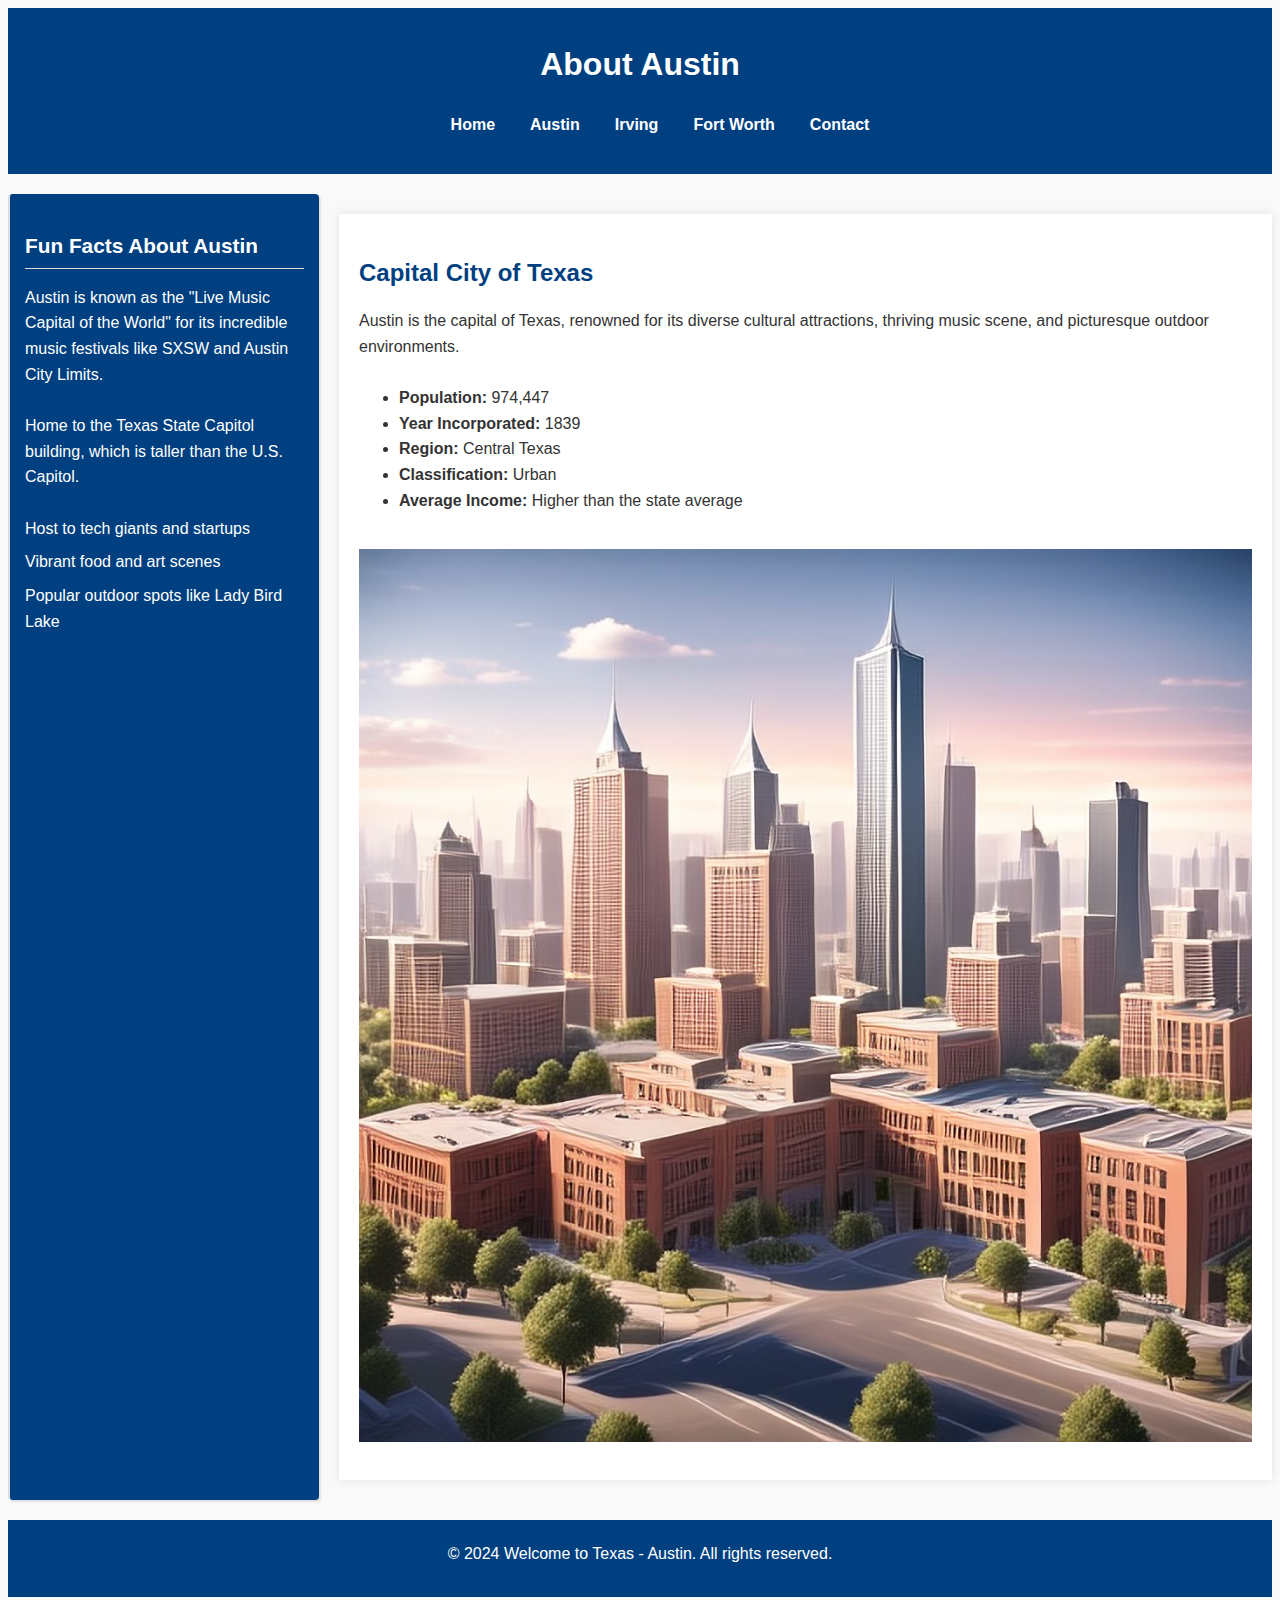
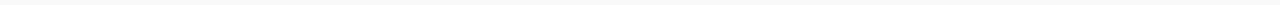
==== capital.html @ 4ab148b4 "Add files via upload" ====
<!DOCTYPE html>
<html lang="en">
<head>
    <meta charset="UTF-8">
    <meta name="viewport" content="width=device-width, initial-scale=1.0">
    <title>About Austin - Capital of Texas</title>
    <link rel="stylesheet" href="styles.css">
</head>
<body>
    <div class="grid-container">
        <header>
            <h1>About Austin</h1>
            <nav>
                <ul>
                    <li><a href="index.html">Home</a></li>
                    <li><a href="capital.html">Austin</a></li>
                    <li><a href="irving.html">Irving</a></li>
                    <li><a href="fortworth.html">Fort Worth</a></li>
                    <li><a href="contact.html">Contact</a></li>
                </ul>
            </nav>
        </header>
        <aside>
            <h3>Fun Facts About Austin</h3>
            <p>Austin is known as the "Live Music Capital of the World" for its incredible music festivals like SXSW and Austin City Limits.</p>
            <p>Home to the Texas State Capitol building, which is taller than the U.S. Capitol.</p>
            <ul>
                <li>Host to tech giants and startups</li>
                <li>Vibrant food and art scenes</li>
                <li>Popular outdoor spots like Lady Bird Lake</li>
            </ul>
        </aside>
        <main>
            <section>
                <h2>Capital City of Texas</h2>
                <p>
                    Austin is the capital of Texas, renowned for its diverse cultural attractions, thriving music scene, and picturesque outdoor environments.
                </p>
                <ul>
                    <li><strong>Population:</strong> 974,447</li>
                    <li><strong>Year Incorporated:</strong> 1839</li>
                    <li><strong>Region:</strong> Central Texas</li>
                    <li><strong>Classification:</strong> Urban</li>
                    <li><strong>Average Income:</strong> Higher than the state average</li>
                </ul>
                <img src="images/austin.jpg" alt="Austin City Skyline">
            </section>
        </main>

        <footer>
            <p>&copy; 2024 Welcome to Texas - Austin. All rights reserved.</p>
        </footer>
    </div>
</body>
</html>
---- styles.css ----
body {
    font-family: Arial, sans-serif;
    line-height: 1.6;
    background-color: #f9f9f9;
    color: #333;
}

header {
    background-color: #004080;
    color: white;
    text-align: center;
    padding: 10px 20px;
}

.logo, .right {
    float: left;
    width: 50px;
    height: 50px;
    margin: 0;
    padding-right: 1px;
    border-radius: 4px;
}

.right {
    float: right;
}

nav ul {
    list-style: none;
    display: flex;
    justify-content: center;
    gap: 15px;
}

nav a, a {
    color: white;
    text-decoration: none;
    font-weight: bold;
    font-size: 16px;
    padding: 10px;
}

nav a:hover {
    color: #f00;
    background-color: #e0e0e0;
    border-radius: 5px;
}

main {
    padding: 0;
    background: #fff;
    max-width: 1200px;
    margin: 20px 0;
    box-shadow: 0 0 10px rgba(0, 0, 0, 0.1);
}

main{
    display: flex;
    justify-content: space-between;
    gap: 20px;
    border-radius: 4px;
    margin: 20px 0;
}

section {
    flex:3;
    background-color: #fff;
    padding: 20px;
}

section h2 {
    color: #004080;
    margin-bottom: 10px;
}

section::after {
    content: "";
    display: table;
    clear: both;
}

table {
    width: 100%;
    border-collapse: collapse;
    margin: 20px 0;
}

table th, table td {
    border: 1px solid #ddd;
    padding: 10px;
    text-align: left;
}

table th {
    background-color: #004080;
    color: white;
}

img {
    max-width: 100%;
    height: auto;
    margin: 10px 0;
}

.main-image {
    width: 65%;
    margin-right: 15px;
    border: 2px solid rgba(0, 0, 0, 0.1);
}

.aside-image{
    position: absolute;
    top: 500px;
    right: 10px;
    width: 100px;
    height: auto;
    z-index: 10;
}

aside {
    flex: 1;
    background-color: #004080;
    color: white;
    padding: 15px;
    margin: 0;
    border-left: 2px solid #ddd;
    box-shadow: 2px 2px 2px rgba(0, 0, 0, 0.1);
    border-radius: 4px;
    position: relative;
}

aside h3 {
    font-size: 1.3em;
    font-weight: bold;
    color: white; 
    margin-bottom: 10px;
    border-bottom: 1px solid #ddd;
    padding-bottom: 5px;
}

aside ul {
    list-style: none;
    padding: 0;
    margin: 0;
}

aside li {
    margin-bottom: 8px;
    font-size: 1em;
}

aside a:hover {
    text-decoration: none;
    color: #f00;
    background-color: #e0e0e0;
    border-radius: 5px;
}

footer {
    text-align: center;
    background-color: #004080;
    color: white;
    padding: 5px;
}

form {
    margin-top: 10px;
}

label {
    display: block;
    margin: 10px 0 5px;
}

input, textarea {
    width: 100%;
    padding: 8px;
    margin-bottom: 15px;
    border: 1px solid #ccc;
    border-radius: 4px;
}

button {
    background-color: #004080;
    color: white;
    padding: 10px 20px;
    border: none;
    cursor: pointer;
    border-radius: 5px;
}

button:hover {
    background-color: #0066cc;
}

.grid-container {
    display: grid;
    grid-template-columns: 1fr 3fr;
    grid-template-rows: auto 1fr auto;
    grid-template-areas: 
        "header header"
        "aside section"
        "footer footer";
    gap: 20px;
}

.grid-container header {
    grid-area: header;
}

.grid-container aside {
    grid-area: aside;
}

.grid-container section {
    grid-area: section;
}

.grid-container footer {
    grid-area: footer;
}

@media (max-width: 768px) {
    .grid-container {
        grid-template-columns: 1fr;
        grid-template-areas:
            "header"
            "section"
            "aside"
            "footer";
    }
}

@media (max-width: 768px) {
    .aside-image {
        top: 300px;
    }
}

ul, p {
    padding-bottom: 10px;
}

#highlight {
    background-color: blanchedalmond;
    font-weight: bold;
}
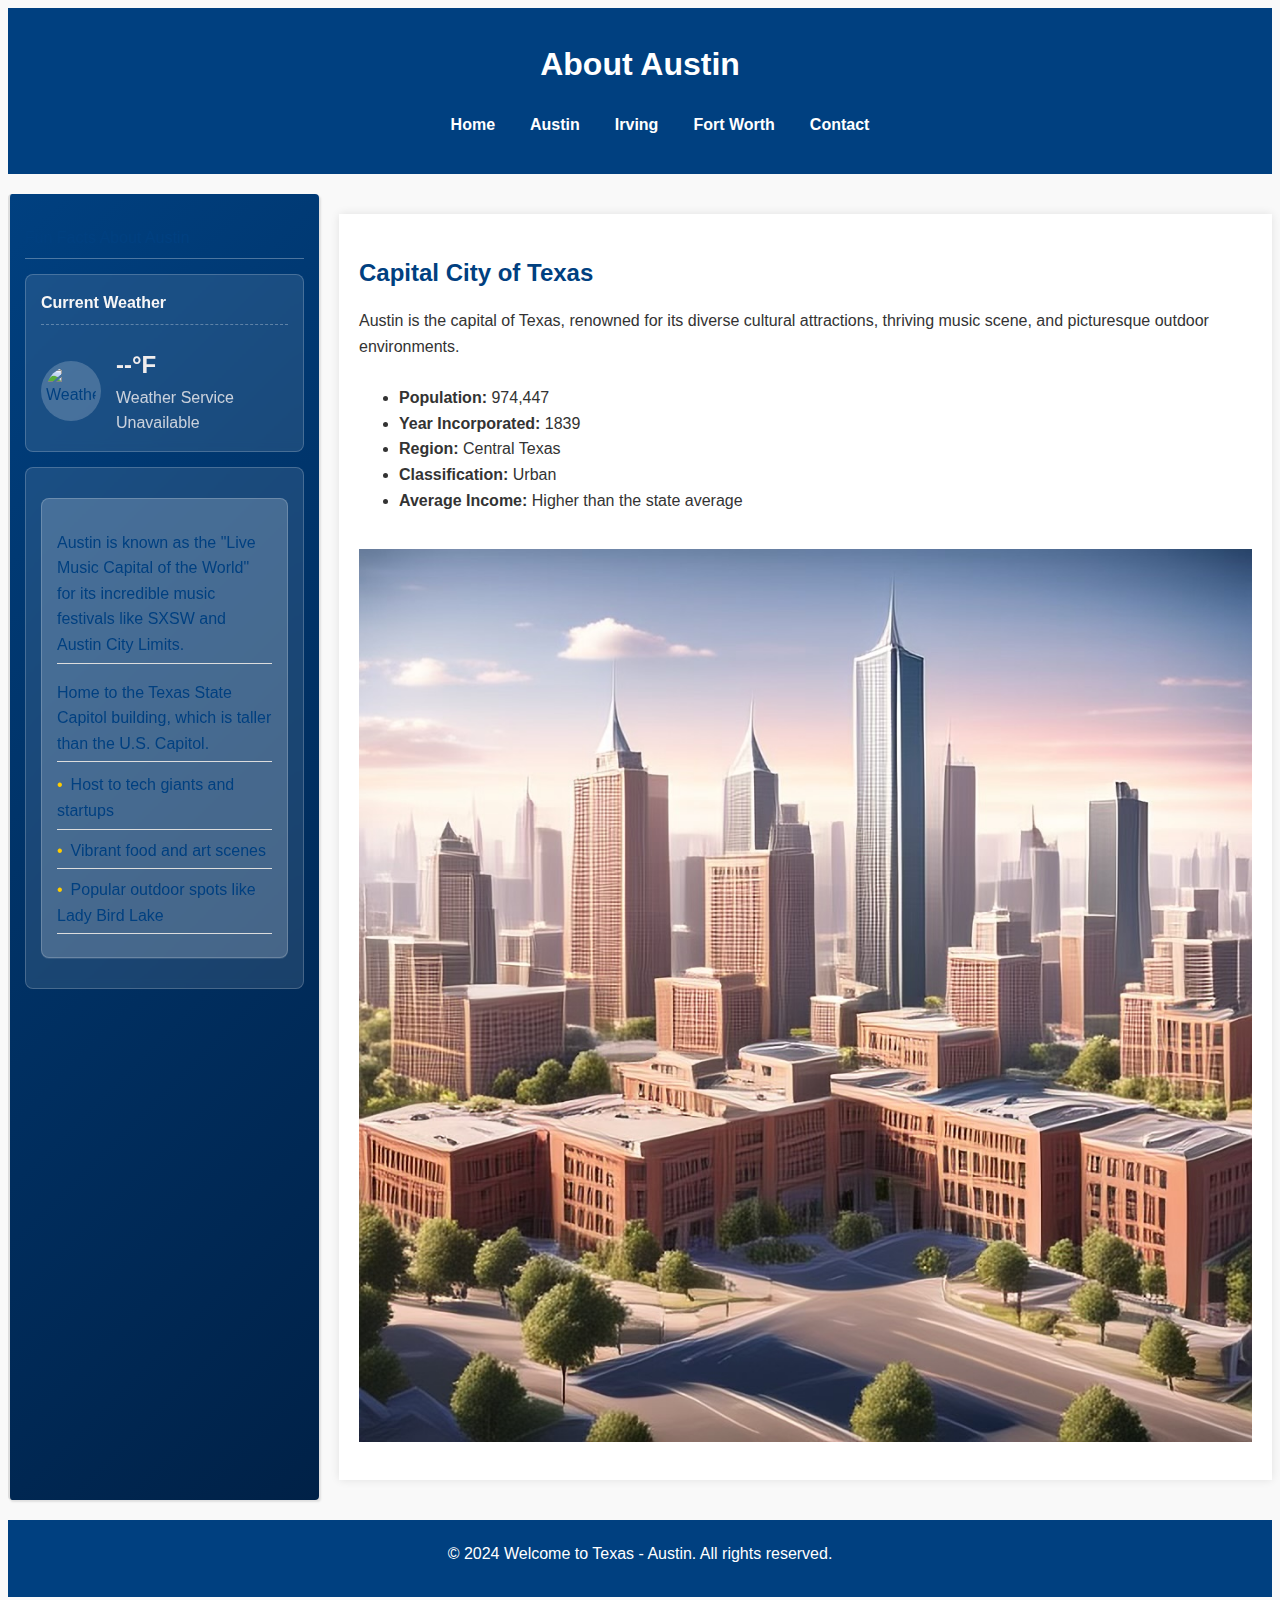
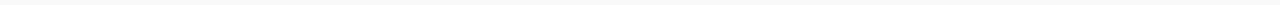
==== commit 0b274125: "Update capital.html" ====
--- a/capital.html
+++ b/capital.html
@@ -22,6 +22,23 @@
         </header>
         <aside>
             <h3>Fun Facts About Austin</h3>
+             <!-- In capital.html -->
+             <div class="weather-widget" data-city="Austin">
+                <h4>Current Weather</h4>
+                <div class="weather-content">
+                <img class="weather-icon" src="" alt="Weather icon">
+                <div class="weather-details">
+                    <span class="weather-temp">--°F</span>
+                    <span class="weather-desc">Loading...</span>
+                </div>
+                </div>
+            </div>
+            
+            <!-- In irving.html -->
+            <div class="weather-widget" data-city="Irving">
+            
+            <!-- In fortworth.html -->
+            <div class="weather-widget" data-city="Fort Worth">
             <p>Austin is known as the "Live Music Capital of the World" for its incredible music festivals like SXSW and Austin City Limits.</p>
             <p>Home to the Texas State Capitol building, which is taller than the U.S. Capitol.</p>
             <ul>
@@ -52,4 +69,40 @@
         </footer>
     </div>
 </body>
-</html>+<script>
+    document.addEventListener('DOMContentLoaded', function() {
+    const weatherWidget = document.querySelector('.weather-widget');
+    const city = weatherWidget.getAttribute('data-city').toLowerCase();
+    
+    // DOM elements
+    const tempEl = weatherWidget.querySelector('.weather-temp');
+    const descEl = weatherWidget.querySelector('.weather-desc');
+    const iconEl = weatherWidget.querySelector('.weather-icon');
+
+    // Loading state
+    tempEl.textContent = '--°F';
+    descEl.textContent = 'Loading...';
+    iconEl.src = '[data-uri]';
+
+    // Fetch via proxy
+    fetch(`/weather-proxy.php?city=${encodeURIComponent(city)}`)
+        .then(response => {
+            if (!response.ok) throw new Error('Weather service unavailable');
+            return response.json();
+        })
+        .then(data => {
+            if (data.error) throw new Error(data.error);
+            
+            tempEl.textContent = `${Math.round(data.main.temp)}°F`;
+            descEl.textContent = data.weather[0].description;
+            iconEl.src = `https://openweathermap.org/img/wn/${data.weather[0].icon}@2x.png`;
+            iconEl.alt = data.weather[0].main;
+        })
+        .catch(error => {
+            console.error('Weather error:', error);
+            descEl.textContent = error.message;
+            iconEl.src = '';
+        });
+    });
+</script>
+</html>
--- a/styles.css
+++ b/styles.css
@@ -1,4 +1,3 @@
-
 body {
     font-family: Arial, sans-serif;
     line-height: 1.6;
@@ -121,7 +120,7 @@
 aside {
     flex: 1;
     background-color: #004080;
-    color: white;
+    color: #004080;
     padding: 15px;
     margin: 0;
     border-left: 2px solid #ddd;
@@ -130,10 +129,12 @@
     position: relative;
 }
 
-aside h3 {
-    font-size: 1.3em;
-    font-weight: bold;
-    color: white; 
+aside h3, aside p,
+aside li,
+aside a {
+    font-size: 1rem;
+    font-weight:lighter;
+    color: #004080; 
     margin-bottom: 10px;
     border-bottom: 1px solid #ddd;
     padding-bottom: 5px;
@@ -155,6 +156,25 @@
     color: #f00;
     background-color: #e0e0e0;
     border-radius: 5px;
+}
+
+aside {
+    background: linear-gradient(135deg, #004080 0%, #002147 100%);
+}
+
+aside h3 {
+    border-bottom: 1px solid rgba(255, 255, 255, 0.3);
+    padding-bottom: 8px;
+}
+
+aside ul {
+    list-style-type: none;
+    padding-left: 0;
+}
+  aside li::before {
+    content: "•";
+    color: #ffcc00;
+    margin-right: 8px;
 }
 
 footer {
@@ -245,4 +265,191 @@
 #highlight {
     background-color: blanchedalmond;
     font-weight: bold;
-}+}
+
+/* Weather Widget Styles */
+.weather-widget {
+    background: rgba(255, 255, 255, 0.1);
+    padding: 15px;
+    border-radius: 8px;
+    margin: 15px 0;
+    backdrop-filter: blur(5px);
+    border: 1px solid rgba(255, 255, 255, 0.2);
+  }
+  
+  .weather-widget h4 {
+    margin-top: 0;
+    color: rgb(247, 246, 246);
+    border-bottom: 1px dashed rgba(255, 255, 255, 0.3);
+    padding-bottom: 8px;
+  }
+  
+  .weather-content {
+    display: flex;
+    align-items: center;
+    gap: 15px;
+  }
+  
+  .weather-icon {
+    width: 50px;
+    height: 50px;
+    background: rgba(255, 255, 255, 0.2);
+    border-radius: 50%;
+    padding: 5px;
+  }
+  
+  .weather-details {
+    display: flex;
+    flex-direction: column;
+  }
+  
+  .weather-temp {
+    font-size: 1.5rem;
+    font-weight: bold;
+    color: rgb(241, 237, 237);
+  }
+  
+  .weather-desc {
+    color: rgba(246, 242, 242, 0.8);
+    text-transform: capitalize;
+  }
+  /* City Cards Grid */
+.city-cards {
+    display: grid;
+    grid-template-columns: repeat(auto-fit, minmax(300px, 1fr));
+    gap: 25px;
+    margin: 2rem 0;
+  }
+  
+  .city-card {
+    background: white;
+    border-radius: 10px;
+    overflow: hidden;
+    box-shadow: 0 5px 15px rgba(0, 64, 128, 0.1);
+    transition: all 0.3s ease;
+    border: 1px solid #e0e0e0;
+  }
+  
+  .city-card:hover {
+    transform: translateY(-5px);
+    box-shadow: 0 10px 25px rgba(0, 64, 128, 0.2);
+  }
+  
+  .city-card img {
+    width: 100%;
+    height: 200px;
+    object-fit: cover;
+    border-bottom: 3px solid #004080;
+  }
+  
+  .card-content {
+    padding: 20px;
+  }
+  
+  .card-content h3 {
+    color: #004080;
+    margin: 0 0 10px;
+    font-size: 1.5rem;
+  }
+  
+  .card-content p {
+    color: #555;
+    margin-bottom: 15px;
+    line-height: 1.5;
+  }
+  
+  .card-stats {
+    display: flex;
+    gap: 15px;
+    margin-bottom: 15px;
+    color: #666;
+    font-size: 0.9rem;
+  }
+  
+  .card-button {
+    display: inline-block;
+    background: #004080;
+    color: white;
+    padding: 10px 20px;
+    border-radius: 5px;
+    text-decoration: none;
+    font-weight: bold;
+    transition: background 0.3s;
+  }
+  
+  .card-button:hover {
+    background: #0066cc;
+  }
+
+  /* Interactive Map Styles */
+.texas-map-section {
+    margin: 2rem 0;
+  }
+  
+  .interactive-map {
+    display: flex;
+    flex-wrap: wrap;
+    gap: 2rem;
+    align-items: center;
+    justify-content: center;
+  }
+  
+  .texas-map {
+    width: 100%;
+    max-width: 600px;
+    height: auto;
+    border: 1px solid #ddd;
+    border-radius: 8px;
+    background-color: #f8f9fa;
+  }
+  
+  .state-outline {
+    fill: rgba(0, 64, 128, 0.1);
+    stroke: #004080;
+    stroke-width: 2;
+    transition: fill 0.3s;
+  }
+  
+  .city-marker circle {
+    cursor: pointer;
+    transition: all 0.3s;
+  }
+  
+  .city-marker circle:hover {
+    r: 18;
+    filter: drop-shadow(0 0 5px rgba(0,0,0,0.3));
+  }
+  
+  .city-marker text {
+    font-size: 14px;
+    pointer-events: none;
+    opacity: 0;
+    transition: opacity 0.3s;
+  }
+  
+  .city-marker:hover text {
+    opacity: 1;
+  }
+  
+  .map-legend {
+    background: white;
+    padding: 1rem;
+    border-radius: 8px;
+    box-shadow: 0 2px 10px rgba(0,0,0,0.1);
+    min-width: 200px;
+  }
+  
+  .map-legend h4 {
+    margin-top: 0;
+    color: #004080;
+    border-bottom: 1px solid #eee;
+    padding-bottom: 0.5rem;
+  }
+  
+  .legend-color {
+    display: inline-block;
+    width: 12px;
+    height: 12px;
+    border-radius: 50%;
+    margin-right: 8px;
+  }
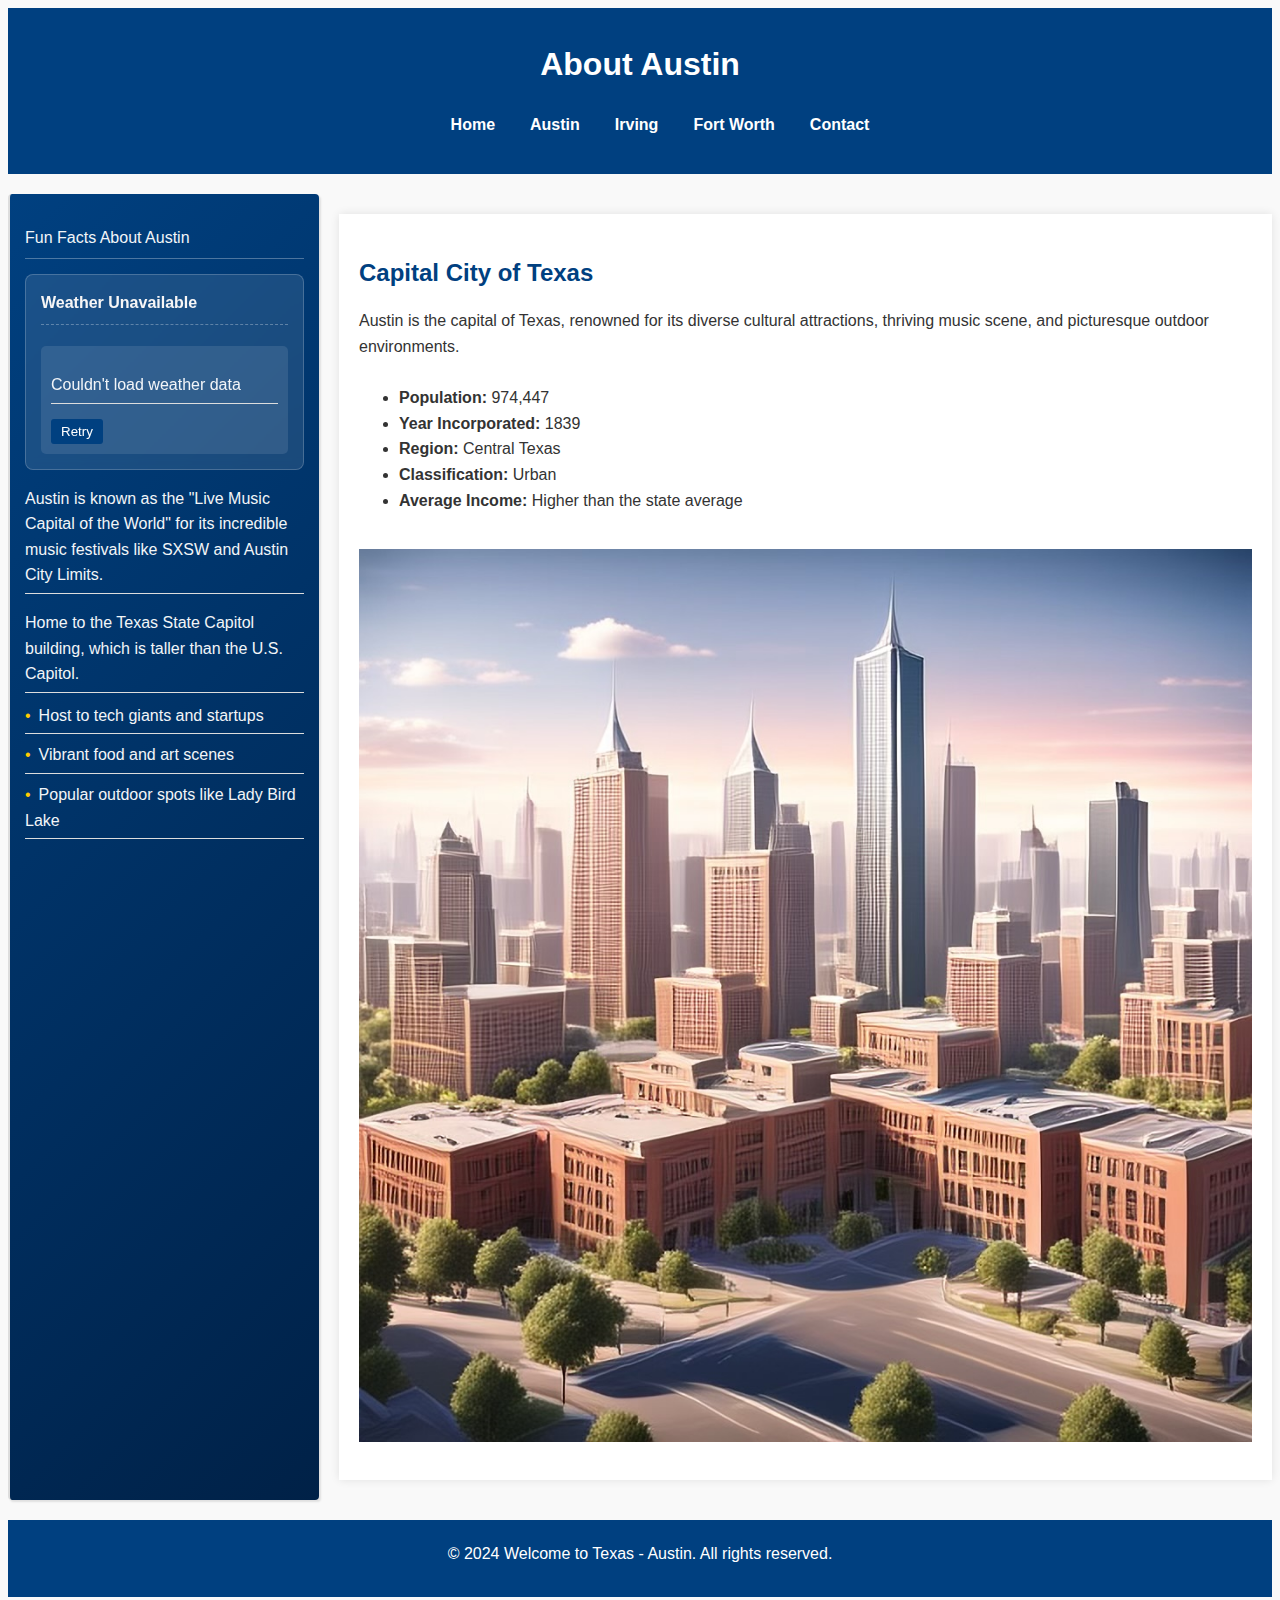
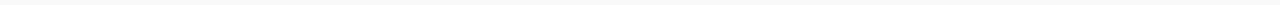
==== commit 50e75e03: "Update capital.html" ====
--- a/capital.html
+++ b/capital.html
@@ -33,12 +33,6 @@
                 </div>
                 </div>
             </div>
-            
-            <!-- In irving.html -->
-            <div class="weather-widget" data-city="Irving">
-            
-            <!-- In fortworth.html -->
-            <div class="weather-widget" data-city="Fort Worth">
             <p>Austin is known as the "Live Music Capital of the World" for its incredible music festivals like SXSW and Austin City Limits.</p>
             <p>Home to the Texas State Capitol building, which is taller than the U.S. Capitol.</p>
             <ul>
@@ -70,39 +64,113 @@
     </div>
 </body>
 <script>
-    document.addEventListener('DOMContentLoaded', function() {
-    const weatherWidget = document.querySelector('.weather-widget');
-    const city = weatherWidget.getAttribute('data-city').toLowerCase();
-    
-    // DOM elements
-    const tempEl = weatherWidget.querySelector('.weather-temp');
-    const descEl = weatherWidget.querySelector('.weather-desc');
-    const iconEl = weatherWidget.querySelector('.weather-icon');
+       document.addEventListener('DOMContentLoaded', async () => {
+            const API_KEY = '161a8198e9ce488490662508250204';
+            const weatherWidget = document.querySelector('.weather-widget');
+            
+            try {
+                // Show loading state
+                weatherWidget.innerHTML = `
+                    <h4>Current Weather</h4>
+                    <div class="weather-content">
+                        <img class="weather-icon" src="[data-uri]...loading..." alt="Loading">
+                        <div class="weather-details">
+                            <span class="weather-temp">--°F</span>
+                            <span class="weather-desc">Loading weather...</span>
+                        </div>
+                    </div>
+                `;
 
-    // Loading state
-    tempEl.textContent = '--°F';
-    descEl.textContent = 'Loading...';
-    iconEl.src = '[data-uri]';
+                const city = weatherWidget.dataset.city;
+                const response = await fetch(
+                    `https://api.weatherapi.com/v1/current.json?key=${API_KEY}&q=${city},Texas&aqi=no`
+                );
 
-    // Fetch via proxy
-    fetch(`/weather-proxy.php?city=${encodeURIComponent(city)}`)
-        .then(response => {
-            if (!response.ok) throw new Error('Weather service unavailable');
-            return response.json();
-        })
-        .then(data => {
-            if (data.error) throw new Error(data.error);
+                if (!response.ok) throw new Error(`API Error ${response.status}`);
+                
+                const data = await response.json();
+                
+                // Update UI with live data
+                weatherWidget.querySelector('.weather-temp').textContent = 
+                    `${Math.round(data.current.temp_f)}°F`;
+                weatherWidget.querySelector('.weather-desc').textContent = 
+                    data.current.condition.text;
+                weatherWidget.querySelector('.weather-icon').src = 
+                    `https:${data.current.condition.icon}`.replace('64x64', '128x128');
+                
+                // Store for offline use
+                localStorage.setItem(`weather-${city}`, JSON.stringify(data));
+
+            } catch (error) {
+                console.error('Weather fetch failed:', error);
+                
+                // Try to show cached data
+                const city = weatherWidget.dataset.city;
+                const cached = localStorage.getItem(`weather-${city}`);
+                if (cached) {
+                    const data = JSON.parse(cached);
+                    weatherWidget.innerHTML = `
+                        <h4>Current Weather (Cached)</h4>
+                        <div class="weather-content">
+                            <img class="weather-icon" src="https:${data.current.condition.icon}" 
+                                alt="${data.current.condition.text}">
+                            <div class="weather-details">
+                                <span class="weather-temp">${Math.round(data.current.temp_f)}°F</span>
+                                <span class="weather-desc">${data.current.condition.text}</span>
+                            </div>
+                        </div>
+                        <p class="weather-warning">⚠️ Showing cached data</p>
+                    `;
+                } else {
+                    weatherWidget.innerHTML = `
+                        <h4>Weather Unavailable</h4>
+                        <div class="weather-error">
+                            <p>Couldn't load weather data</p>
+                            <button onclick="window.location.reload()">Retry</button>
+                        </div>
+                    `;
+                }
+            }
+        });
+
+        // Interactive Map
+        document.addEventListener('DOMContentLoaded', () => {
+            const cityMarkers = document.querySelectorAll('.city-marker');
+            const stateOutline = document.querySelector('.state-outline');
             
-            tempEl.textContent = `${Math.round(data.main.temp)}°F`;
-            descEl.textContent = data.weather[0].description;
-            iconEl.src = `https://openweathermap.org/img/wn/${data.weather[0].icon}@2x.png`;
-            iconEl.alt = data.weather[0].main;
-        })
-        .catch(error => {
-            console.error('Weather error:', error);
-            descEl.textContent = error.message;
-            iconEl.src = '';
+            cityMarkers.forEach(marker => {
+                marker.addEventListener('mouseenter', () => {
+                    marker.querySelector('circle').setAttribute('fill', '#ffcc00');
+                    stateOutline.setAttribute('fill', 'rgba(0, 64, 128, 0.2)');
+                });
+                
+                marker.addEventListener('mouseleave', () => {
+                    const city = marker.getAttribute('data-city');
+                    const originalColor = {
+                        'austin': '#004080',
+                        'irving': '#e63946',
+                        'fortworth': '#28a745'
+                    }[city];
+                    marker.querySelector('circle').setAttribute('fill', originalColor);
+                    stateOutline.setAttribute('fill', 'rgba(0, 64, 128, 0.1)');
+                });
+                
+                marker.addEventListener('click', () => {
+                    const city = marker.getAttribute('data-city');
+                    const cityPages = {
+                        'austin': 'capital.html',
+                        'irving': 'irving.html',
+                        'fortworth': 'fortworth.html'
+                    };
+                    window.location.href = cityPages[city];
+                });
+            });
+            
+            // Pulse animation for capital
+            const austinMarker = document.querySelector('[data-city="austin"] circle');
+            setInterval(() => {
+                austinMarker.style.transform = austinMarker.style.transform === 'scale(1.1)' ? 'scale(1)' : 'scale(1.1)';
+            }, 1000);
         });
-    });
-</script>
+    </script>
 </html>
--- a/styles.css
+++ b/styles.css
@@ -134,7 +134,7 @@
 aside a {
     font-size: 1rem;
     font-weight:lighter;
-    color: #004080; 
+    color: #f2f5f8; 
     margin-bottom: 10px;
     border-bottom: 1px solid #ddd;
     padding-bottom: 5px;
@@ -283,6 +283,11 @@
     border-bottom: 1px dashed rgba(255, 255, 255, 0.3);
     padding-bottom: 8px;
   }
+
+.weather-widget.weather-error {
+    background: rgba(255, 0, 0, 0.1);
+    border-color: rgba(255, 0, 0, 0.3);
+}
   
   .weather-content {
     display: flex;
@@ -313,6 +318,29 @@
     color: rgba(246, 242, 242, 0.8);
     text-transform: capitalize;
   }
+
+.weather-warning {
+    color: #ffcc00;
+    font-size: 0.8em;
+    margin: 5px 0 0;
+}
+
+.weather-error {
+    color: #e63946;
+    padding: 10px;
+    background: rgba(255, 255, 255, 0.1);
+    border-radius: 5px;
+}
+
+.weather-error button {
+    background: #004080;
+    color: white;
+    border: none;
+    padding: 5px 10px;
+    margin-top: 5px;
+    border-radius: 3px;
+    cursor: pointer;
+}
   /* City Cards Grid */
 .city-cards {
     display: grid;
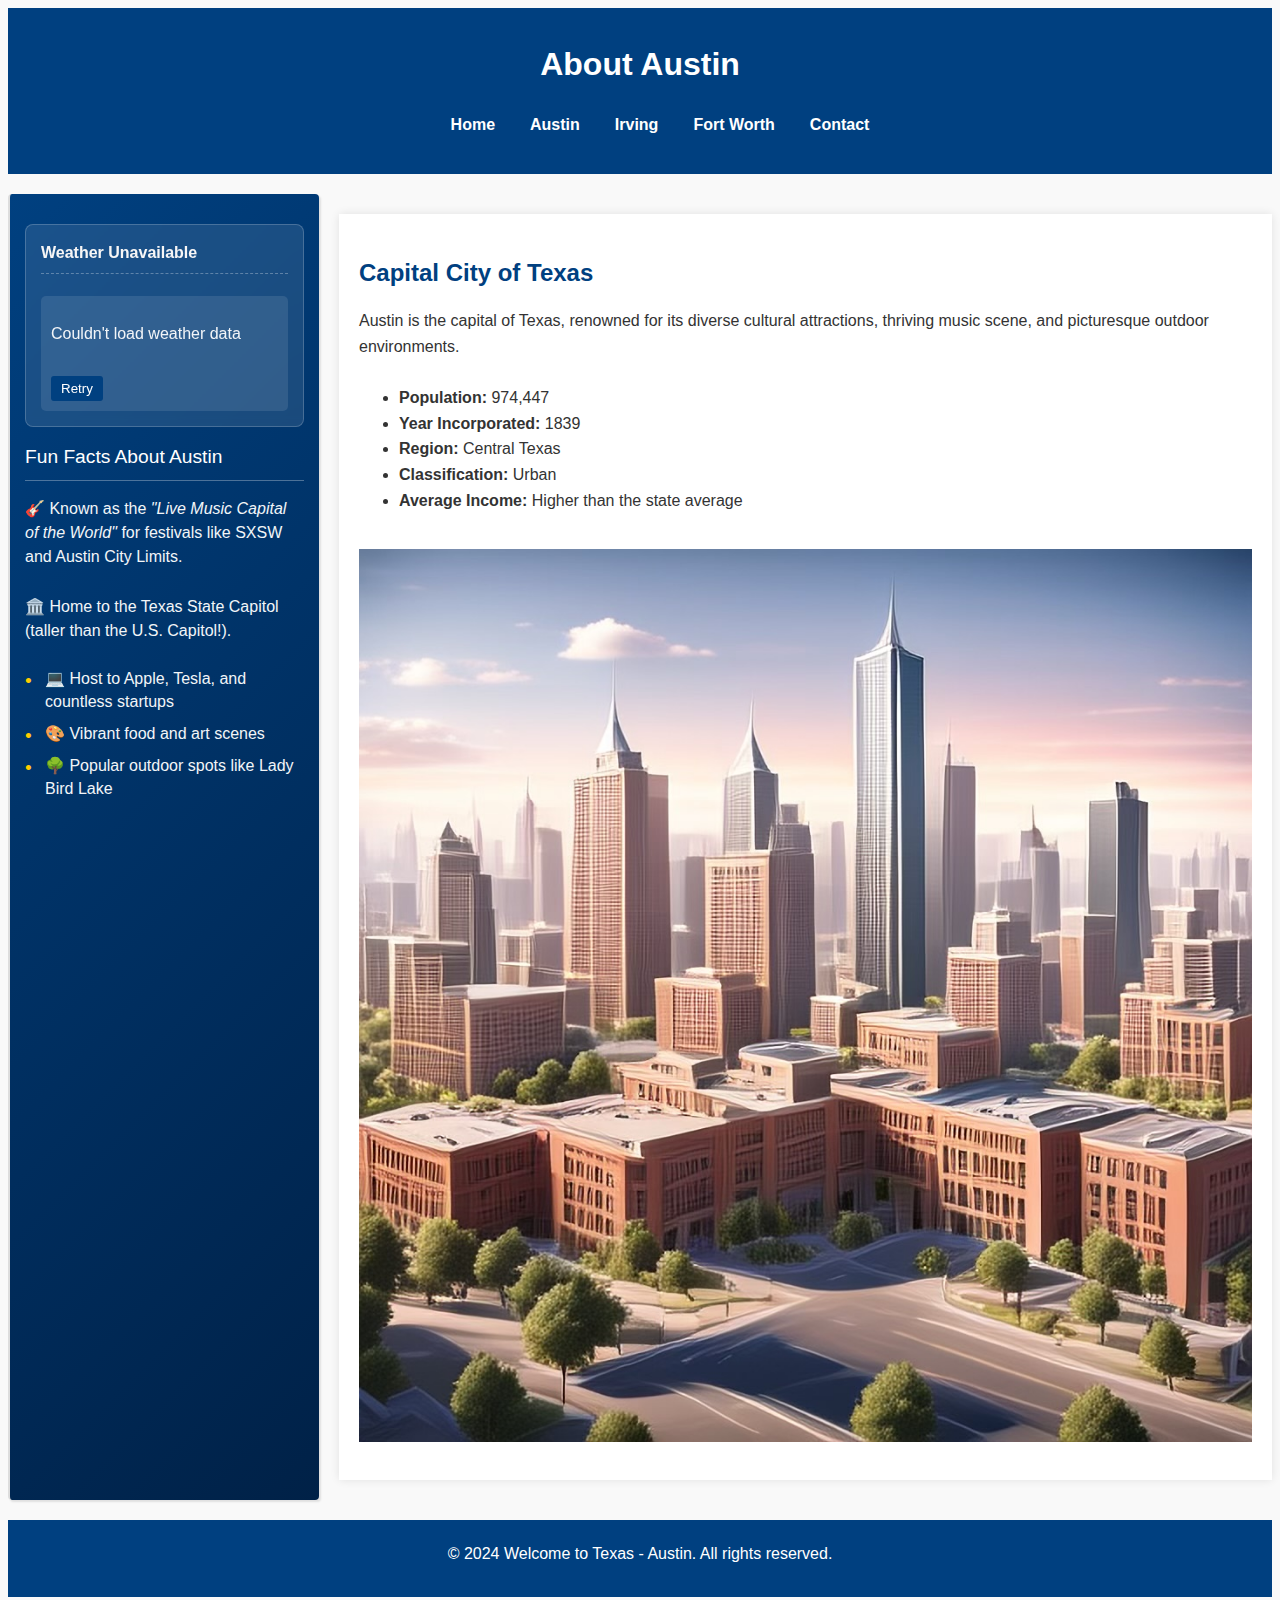
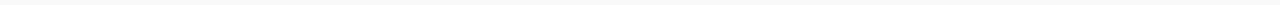
==== commit 6eec0b9e: "Update capital.html" ====
--- a/capital.html
+++ b/capital.html
@@ -21,26 +21,31 @@
             </nav>
         </header>
         <aside>
-            <h3>Fun Facts About Austin</h3>
-             <!-- In capital.html -->
-             <div class="weather-widget" data-city="Austin">
-                <h4>Current Weather</h4>
-                <div class="weather-content">
-                <img class="weather-icon" src="" alt="Weather icon">
-                <div class="weather-details">
-                    <span class="weather-temp">--°F</span>
-                    <span class="weather-desc">Loading...</span>
-                </div>
-                </div>
+    <!-- Weather Widget -->
+    <div class="weather-widget" data-city="Austin">
+        <h4>Current Weather</h4>
+        <div class="weather-content">
+            <img class="weather-icon" src="" alt="Austin weather" loading="lazy">
+            <div class="weather-details">
+                <span class="weather-temp">--°F</span>
+                <span class="weather-desc">Loading...</span>
             </div>
-            <p>Austin is known as the "Live Music Capital of the World" for its incredible music festivals like SXSW and Austin City Limits.</p>
-            <p>Home to the Texas State Capitol building, which is taller than the U.S. Capitol.</p>
-            <ul>
-                <li>Host to tech giants and startups</li>
-                <li>Vibrant food and art scenes</li>
-                <li>Popular outdoor spots like Lady Bird Lake</li>
-            </ul>
-        </aside>
+        </div>
+    </div>
+
+    <!-- Fun Facts Section -->
+    <h3>Fun Facts About Austin</h3>
+    <div class="fun-facts">
+        <p class="highlight-fact">🎸 Known as the <em>"Live Music Capital of the World"</em> for festivals like SXSW and Austin City Limits.</p>
+        <p>🏛️ Home to the Texas State Capitol (taller than the U.S. Capitol!).</p>
+        
+        <ul class="city-features">
+            <li>💻 Host to Apple, Tesla, and countless startups</li>
+            <li>🎨 Vibrant food and art scenes</li>
+            <li>🌳 Popular outdoor spots like Lady Bird Lake</li>
+        </ul>
+    </div>
+</aside>
         <main>
             <section>
                 <h2>Capital City of Texas</h2>
--- a/styles.css
+++ b/styles.css
@@ -41,8 +41,8 @@
 }
 
 nav a:hover {
-    color: #f00;
-    background-color: #e0e0e0;
+    color: rgb(255, 255, 255);
+    background-color: #51a1e2;
     border-radius: 5px;
 }
 
@@ -108,7 +108,99 @@
     border: 2px solid rgba(0, 0, 0, 0.1);
 }
 
-.aside-image{
+/* ===== ASIDE SECTION - COMPLETE UPDATE ===== */
+aside {
+    flex: 1;
+    background: linear-gradient(135deg, #004080 0%, #002147 100%);
+    color: #f2f5f8;
+    padding: 15px;
+    margin: 0;
+    border-left: 2px solid #ddd;
+    box-shadow: 2px 2px 2px rgba(0, 0, 0, 0.1);
+    border-radius: 4px;
+    position: relative;
+}
+
+/* Headings */
+aside h3 {
+    font-size: 1.2rem;
+    font-weight: normal;
+    color: white;
+    margin: 0 0 15px 0;
+    padding-bottom: 8px;
+    border-bottom: 1px solid rgba(255, 255, 255, 0.3);
+}
+
+/* Text Elements */
+aside p {
+    font-size: 1rem;
+    line-height: 1.5;
+    margin-bottom: 15px;
+    color: #f2f5f8;
+}
+
+/* Lists */
+aside ul {
+    list-style: none;
+    padding: 0;
+    margin: 0 0 20px 0;
+}
+
+aside li {
+    position: relative;
+    padding-left: 20px;
+    margin-bottom: 10px;
+    font-size: 1rem;
+    line-height: 1.4;
+}
+
+/* Bullet Points */
+aside li::before {
+    content: "•";
+    color: #ffcc00;
+    position: absolute;
+    left: 0;
+    font-size: 1.2em;
+}
+
+/* Links - Global Styles */
+aside a {
+    text-decoration: none !important;
+    color: #f2f5f8;
+    font-weight: normal;
+    padding: 2px 4px;
+    border-radius: 3px;
+    transition: all 0.2s ease;
+}
+
+/* Link Hover Effects */
+aside a:hover {
+    color: #f00 !important;
+    background-color: #e0e0e0;
+    text-decoration: none !important;
+}
+
+/* Contact Info List - Special Treatment */
+aside ul:first-child li {
+    padding-left: 0;
+}
+
+aside ul:first-child li::before {
+    display: none;
+}
+
+aside ul:first-child strong {
+    font-weight: bold;
+    color: white;
+}
+
+/* Quick Links List */
+aside ul:last-child {
+    margin-bottom: 0;
+}
+
+/* Image Positioning */
+.aside-image {
     position: absolute;
     top: 500px;
     right: 10px;
@@ -117,64 +209,15 @@
     z-index: 10;
 }
 
-aside {
-    flex: 1;
-    background-color: #004080;
-    color: #004080;
-    padding: 15px;
-    margin: 0;
-    border-left: 2px solid #ddd;
-    box-shadow: 2px 2px 2px rgba(0, 0, 0, 0.1);
-    border-radius: 4px;
-    position: relative;
-}
-
-aside h3, aside p,
-aside li,
-aside a {
-    font-size: 1rem;
-    font-weight:lighter;
-    color: #f2f5f8; 
-    margin-bottom: 10px;
-    border-bottom: 1px solid #ddd;
-    padding-bottom: 5px;
-}
-
-aside ul {
-    list-style: none;
-    padding: 0;
-    margin: 0;
-}
-
-aside li {
-    margin-bottom: 8px;
-    font-size: 1em;
-}
-
-aside a:hover {
-    text-decoration: none;
-    color: #f00;
-    background-color: #e0e0e0;
-    border-radius: 5px;
-}
-
-aside {
-    background: linear-gradient(135deg, #004080 0%, #002147 100%);
-}
-
-aside h3 {
-    border-bottom: 1px solid rgba(255, 255, 255, 0.3);
-    padding-bottom: 8px;
-}
-
-aside ul {
-    list-style-type: none;
-    padding-left: 0;
-}
-  aside li::before {
-    content: "•";
-    color: #ffcc00;
-    margin-right: 8px;
+/* Responsive Adjustments */
+@media (max-width: 768px) {
+    .aside-image {
+        top: 300px;
+    }
+    
+    aside {
+        padding: 12px;
+    }
 }
 
 footer {
